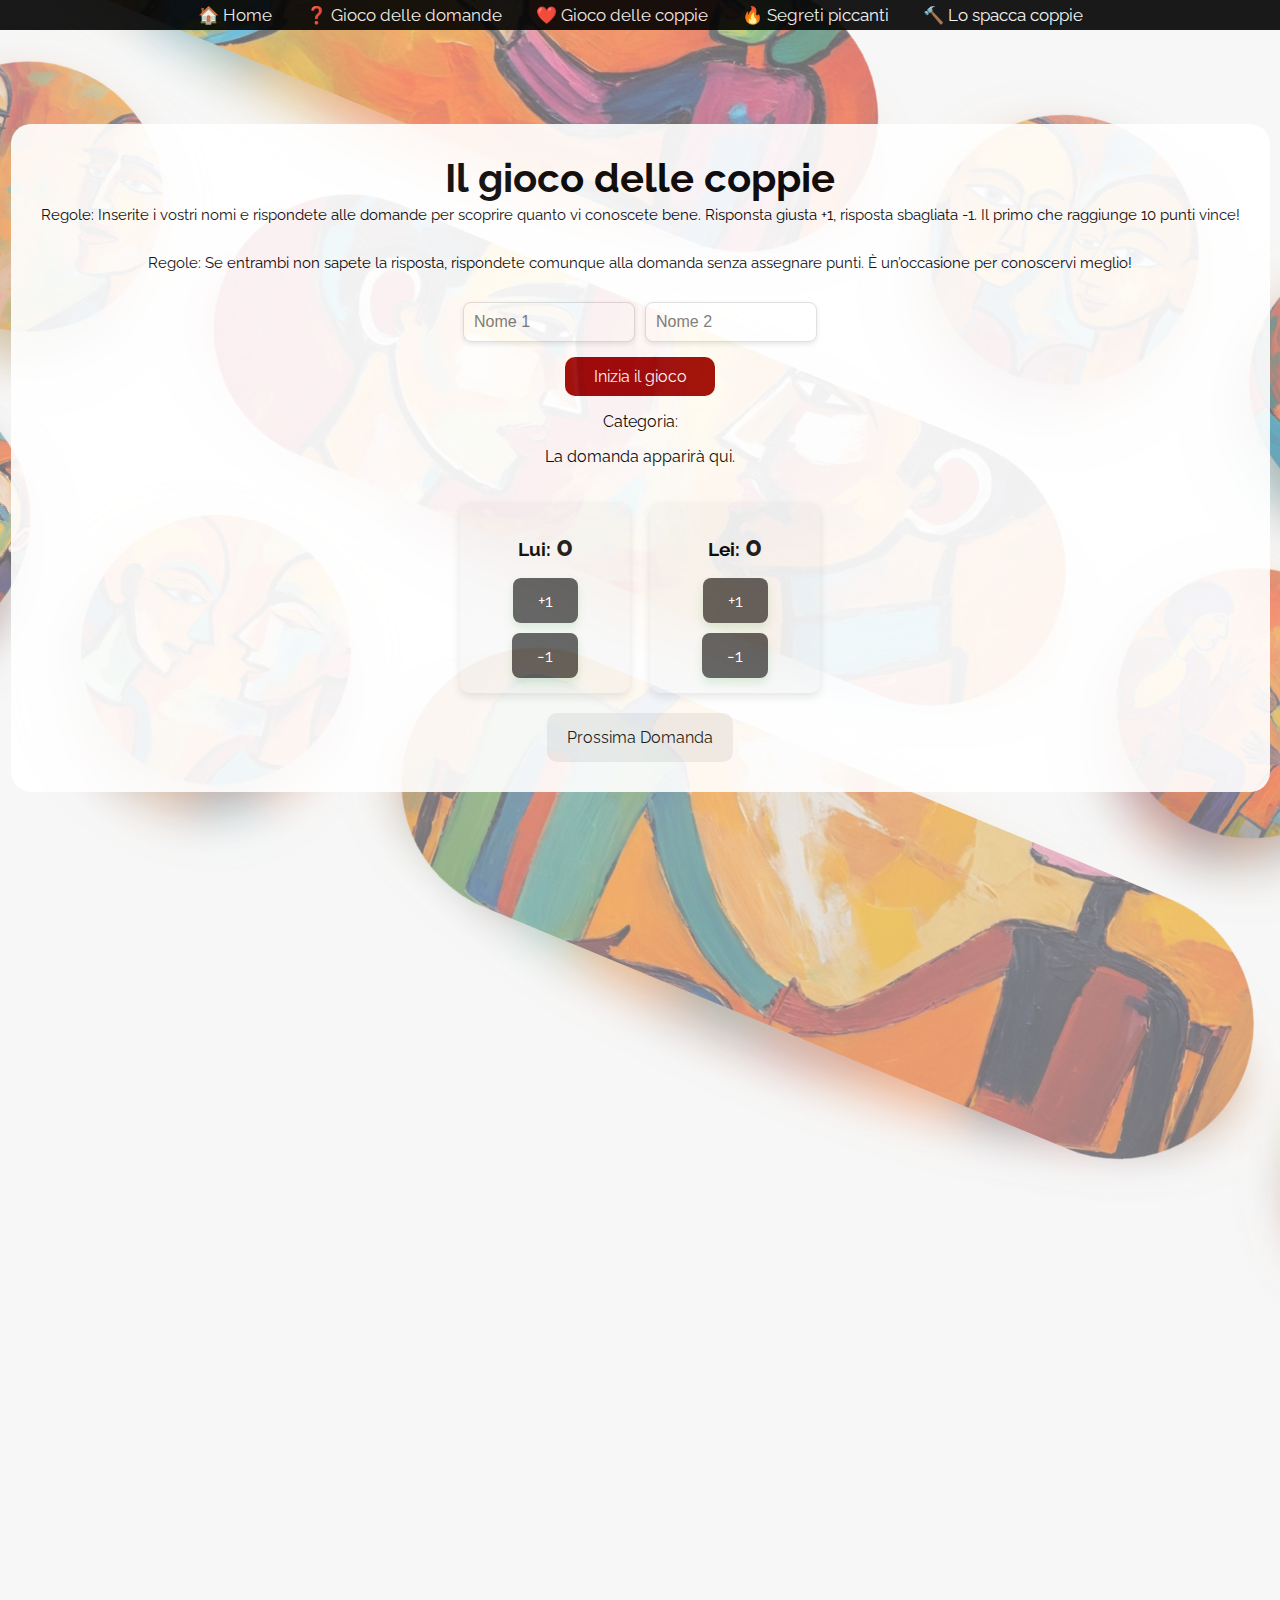
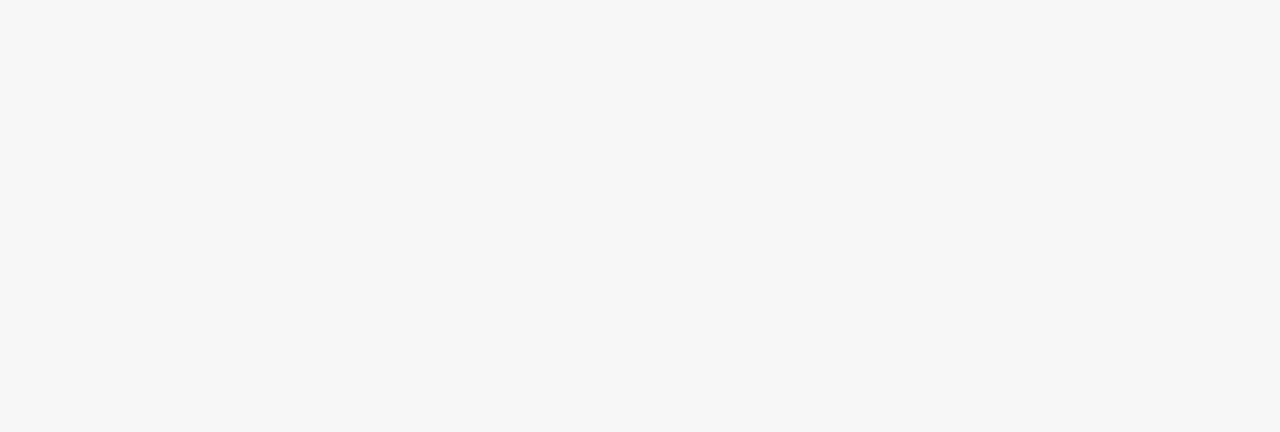
==== coppie.html @ d951045c "Update coppie.html" ====
<!DOCTYPE html>
<html lang="it">
<head>
    <meta charset="UTF-8">
    <meta name="viewport" content="width=device-width, initial-scale=1.0">
    <title>Il Gioco delle domande</title>
    <link rel="stylesheet" href="css/styles.css">
    <link rel="stylesheet" href="css/coppie.css">
</head>
<body>
<div class="wrapper-images">
	<div class="images-line">
		<div class="line large" style="background-image:url(img/bgl001.png)"></div>
		<div class="line" style="background-image:url(img/bg001.png)"></div>
		<div class="line" style="background-image:url(img/bg002.png)"></div>
		<div class="line large" style="background-image:url(img/bgl002.png)"></div>
		<div class="line" style="background-image:url(img/bg003.png)"></div>
		<div class="line" style="background-image:url(img/bg004.png)"></div>
	</div>
	<div class="images-line">
		<div class="line" style="background-image:url(img/bg005.png)"></div>
		<div class="line large" style="background-image:url(img/bgl003.png)"></div>
		<div class="line" style="background-image:url(img/bg006.png)"></div>
		<div class="line" style="background-image:url(img/bg007.png)"></div>
		<div class="line large" style="background-image:url(img/bgl004.png)"></div>
		<div class="line" style="background-image:url(img/bg008.png)"></div>
	</div>
	<div class="images-line">
		<div class="line" style="background-image:url(img/bg009.png)"></div>
		<div class="line" style="background-image:url(img/bg010.png)"></div>
		<div class="line large" style="background-image:url(img/bgl005.png)"></div>
		<div class="line" style="background-image:url(img/bg011.png)"></div>
		<div class="line" style="background-image:url(img/bg012.png)"></div>
		<div class="line large" style="background-image:url(img/bgl006.png)"></div>
	</div>
</div>
<div class="container">
	<div id="question-container">
		<h1>Il gioco delle coppie</h1>
		<h2>Regole: Inserite i vostri nomi e rispondete alle domande per scoprire quanto vi conoscete bene. Risponsta giusta +1, risposta sbagliata -1. Il primo che raggiunge 10 punti vince!</h2>
        	<h2>Regole: Se entrambi non sapete la risposta, rispondete comunque alla domanda senza assegnare punti. È un’occasione per conoscervi meglio!</h2>
       			<!-- Form per inserire i nomi dei giocatori -->
			<div id="name-input">
			<div class="input-container">
				<input type="text" id="name-him" placeholder="Nome 1">
				<input type="text" id="name-her" placeholder="Nome 2">
			</div>
     			<button onclick="startGame()">Inizia il gioco</button>
	</div>
	<!-- Box per le domande (nascosto inizialmente) -->
	<div id="question-box">
		<p id="category">Categoria:</p>
		<p id="question">La domanda apparirà qui.</p>
	</div>
  <!-- Sezione per i punteggi affiancati -->
  <div id="score-container">
  <!-- Sezione per il punteggio di Lui -->
  <div class="score-section">
    <h3><span id="label-him">Lui</span>: <span id="score-him" class="score-display">0</span></h3>
    <button class="score-btn" onclick="updateScore('him', 1)">+1</button>
    <button class="score-btn" onclick="updateScore('him', -1)">-1</button>
  </div>

  <!-- Sezione per il punteggio di Lei -->
  <div class="score-section">
    <h3><span id="label-her">Lei</span>: <span id="score-her" class="score-display">0</span></h3>
    <button class="score-btn" onclick="updateScore('her', 1)">+1</button>
    <button class="score-btn" onclick="updateScore('her', -1)">-1</button>
  </div>
</div>
      <!-- Pulsante per passare alla prossima domanda -->
      <button onclick="nextQuestion()">Prossima Domanda</button>
</div>
<div class="navbar">
  <div class="nav-links">
		<a href="index.html">🏠 Home</a>
		<a href="domande.html">❓​ Gioco delle domande</a>
		<a href="coppie.html">❤️​ Gioco delle coppie</a>
		<a href="segreti.html">🔥​ Segreti piccanti</a>
		<a href="spaccacoppie.html">🔨​ Lo spacca coppie</a>
  </div>
</div>
    <script src="js/coppie.js"></script>
</body>
</html>
---- css/styles.css ----
@import url("https://fonts.googleapis.com/css?family=Raleway:400,400i,700");
body {
	background: #f7f7f7;
	overflow: hidden;
}
.container {
	align-items: center;
	display: flex;
	flex-direction: column;
	justify-content: center;
	height: 100vh;
	z-index: 5;
	position: relative;
.logo {
	margin: 0 auto;
	margin-bottom: 0vw;
	max-width: 200px;
	background: rgba(255, 255, 255, 0.3);
	backdrop-filter: blur(10px);
	border-radius: 0%;
	padding: 5px;
img {
	width: 100%;
		}
	}
}
.menu {
	display: flex;
	flex-direction: column;
	width: 100%;
	grid-area: 1/1/2/2;
	position: relative;
	a {
		font-family: Raleway, serif;
		color: #333;
		cursor: pointer;
		font-size: 20px;
		font-weight: 700;
		line-height: 1;
		position: relative;
		text-align: center;
		margin: 1vh auto;
		padding: 2.5vh 0;
		width: 80%;
		background: rgba(255, 255, 255, 0.3);
		backdrop-filter: blur(15px);
		border-radius: 5px;
		box-shadow: 1px 1px 0 0 rgba(255, 255, 255, 0.8) inset,
			3px 5px 10px 0 rgba(0, 0, 0, 0.1);
		text-decoration: none;
		will-change: color, text-shadow, font-size;
		transition: ease all 0.3s;
		&:hover {
			transform: scale(1.1);
			background: rgba(255, 255, 255, 0.8);
		}
	}
}
.wrapper-images {
	display: flex;
	flex-direction: column;
	height: 150vh;
	justify-content: center;
	left: 50%;
	position: absolute;
	top: 50%;
	opacity: 0.6;
	transform: translate3d(-50%, -50%, 0) rotate(22.5deg);
}
.images-line {
	animation: runner 20s linear infinite;
	display: flex;
	transform: translateX(25%);
	.line {
		--tile-margin: 3vw;
		background-position: 50% 50%;
		background-size: cover;
		border-radius: 50%;
		flex: none;
		height: 30vh;
		margin: 3vw;
		width: 30vh;
		position: relative;
		&:after {
			content: "";
			background: inherit;
			display: block;
			width: 100%;
			height: 100%;
			border-radius: 50%;
			top: 3vh;
			position: absolute;
			background-size: cover;
			z-index: -1;
			filter: blur(25px) opacity(0.8);
		}
		&.large {
			border-radius: 20vh;
			width: 100vh;
		}
	}
}
/* Place the navbar at the bottom of the page, and make it stick */
.navbar {
  background-color: #000;
  overflow: hidden;
  position: fixed;
  top: 0;
  width: 100%;
  font-family: Raleway, serif;
  opacity: 0.9;
  display: flex; /* Usa Flexbox per il layout */
  justify-content: center; /* Centra i link orizzontalmente */
  align-items: center; /* Centra i link verticalmente */
  padding: 5px 15px; /* Spazio verticale per la navbar */
}

/* Links */
.nav-links a {
  color: #f2f2f2;
  text-decoration: none;
  padding: 10px 15px;
  font-size: 17px;
}

.nav-links a:hover {
  background-color: #ddd;
  color: black;
}

/* Media query per dispositivi mobili */
@media (max-width: 768px) {
  .nav-links {
    flex-direction: column; /* Disposizione verticale */
    gap: 10px; /* Spaziatura tra i link */
  }

  .nav-links a {
    padding: 10px;
    font-size: 16px; /* Riduce leggermente la dimensione del font */
    text-align: center; /* Centra il testo */
  }
}

/*contenitore delle domande */
#question-container {
  text-align: center;
  display: flex; /* Assicurati che il container si comporti da flexbox */
  flex-direction: column; /* Centra gli elementi verticalmente */
  align-items: center; /* Allinea gli elementi orizzontalmente */
  background-color: #fff;
  padding: 30px;
  border-radius: 20px;
  font-family: Raleway, serif;
  opacity: 0.9;
}

.question-box {
  padding: 20px;
  border-radius: 10px;
  background-color: #fff;
  color: #333;
  text-align: center;
  font-size: 1.2em;
  max-width: 400px;
  margin: 0 auto 20px; /* Centra il box orizzontalmente e aggiungi margine in basso */
  transition: background-color 0.3s ease;
  border: 2px solid #ddd;
}

/* Pulsanti in layout Grid */
#buttons {
  display: grid;
  grid-template-columns: repeat(2, 1fr); /* Due colonne uguali */
  gap: 20px; /* Spaziatura tra i pulsanti */
}

button {
  padding: 15px 20px;
  font-size: 1em;
  color: #121212;
  border: none;
  cursor: pointer;
  transition: background-color 0.3s, border-radius 0.3s; /* Transizione anche per border-radius */
  border-radius: 10px; /* Angoli iniziali retti */
  font-family: Raleway, serif;
}

button:hover {
  background-color: #c0c0c0; /* Colore al passaggio del mouse */
  border-radius: 15px; /* Angoli arrotondati al passaggio del mouse */
  font-weight: bold;
}

.category-buttons button {
  background-color: #007bff;
  color: #121212;
}

#random-question-btn {
  background-color: #990000;
  color: #fff;
}

h1 {
  font-size: 2.5em; /* Imposta la dimensione del font */
  color: #000; /* Imposta il colore del testo */
  margin-bottom: 5px; /* Riduci il margine sotto il titolo */
  margin-top: 0px;
}

h2 {
  font-size: 15px; /* Imposta la dimensione del font */
  color: #000; /* Imposta il colore del testo */
  font-weight: normal; /* Rende il testo in grassetto */
  text-align: center; /* Allinea il testo al centro */
  margin-top: 0; /* Rimuovi il margine sopra il sottotitolo */
  margin-bottom: 30px;
}

@keyframes runner {
	to {
		transform: translateX(-25%);
	}
}
---- css/coppie.css ----
.score-btn {
  font-size: 1.1em;
  padding: 12px 25px;
  margin: 10px 5px;
  cursor: pointer;
  border: none;
  border-radius: 8px;
  color: white;
  background-color: #575757;
  box-shadow: 0 5px 10px rgba(76, 175, 80, 0.2);
  transition: background-color 0.3s, transform 0.2s;
}

.score-btn:hover {
  background-color: #282828;
  transform: translateY(-2px); /* Effetto sollevamento */
}

.score-btn:active {
  transform: scale(0.95); /* Effetto click */
}

.score-display {
  font-weight: bold;
  font-size: 1.5em;
  color: #121212;
}

.description {
  font-size: 1rem; /* Dimensione del testo più piccola rispetto al titolo */
  color: #666; /* Colore grigio per un look più sobrio */
  text-align: center;
  margin-top: 10px; /* Distanza dal titolo */
  margin-bottom: 20px; /* Distanza dal resto del form */
}

.back {
  margin-top: 20px;
  padding: 15px 20px;
  font-size: 1em;
  color: #121212;
  background-color: #949196;
  border: none;
  cursor: pointer;
  transition: background-color 0.3s, border-radius 0.3s; /* Transizione anche per border-radius */
  box-shadow: 0px 10px 15px rgba(0, 0, 0, 0.5); /* Ombra decisa e scura */
  border-radius: 10px; /* Angoli iniziali retti */
}

.back:hover {
  background-color: #636066; /* Colore al passaggio del mouse */
  box-shadow: 0px 10px 15px rgba(0, 0, 0, 0.5); /* Ombra decisa e scura */
  border-radius: 25px; /* Angoli arrotondati al passaggio del mouse */
}

#name-input {
  display: flex;
  flex-direction: column; /* Posiziona i figli in colonna */
  align-items: center;
  gap: 15px; /* Spazio tra input-container e pulsante */
}

.input-container {
  display: flex;
  flex-direction: row; /* Posiziona i due input affiancati */
  gap: 10px; /* Spazio tra i due input */
  width: 100%; /* Adatta gli input al contenitore */
  justify-content: center; /* Centra i campi all'interno */
}

#name-input input {
  width: 150px; /* Imposta la larghezza di ciascun input */
  padding: 10px;
  font-size: 1rem;
  border: 1px solid #ddd;
  border-radius: 8px;
  box-shadow: 0 2px 5px rgba(0, 0, 0, 0.1);
}

#name-input button {
  width: 150px; /* Pulsante centrato con larghezza specifica */
  padding: 10px;
  font-size: 1rem;
  border: none;
  border-radius: 10px;
  color: white;
  background-color: #990000;
  cursor: pointer;
}

#name-input button:hover {
  background-color: #990000;
  border-radius: 15px;
}

#name-input button:active {
  transform: scale(0.95);
}

#score-container {
  display: flex; /* Layout flessibile */
  flex-direction: row; /* Disposizione orizzontale */
  justify-content: space-around; /* Spaziatura uniforme tra le sezioni */
  align-items: center; /* Allinea verticalmente le sezioni */
  margin: 20px 0; /* Spazio sopra e sotto il contenitore */
  gap: 20px; /* Spazio tra i due elementi */
}

.score-section {
  display: flex;
  flex-direction: column; /* Elementi verticali all'interno di ogni sezione */
  align-items: center; /* Centra gli elementi all'interno */
  padding: 10px;
  background-color: #f9f9f9; /* Sfondo chiaro per ogni sezione */
  border-radius: 10px; /* Angoli arrotondati */
  box-shadow: 0 4px 8px rgba(0, 0, 0, 0.1); /* Ombra leggera */
  width: 150px; /* Larghezza fissa per ogni sezione */
}

.score-section h3 {
  margin-bottom: 10px; /* Spazio tra il titolo e i pulsanti */
}

.score-btn {
  margin: 5px 0; /* Spazio verticale tra i pulsanti */
}

@media (max-width: 600px) {
  #score-container {
    flex-direction: row; /* Mantieni l'allineamento orizzontale */
    justify-content: space-evenly; /* Spaziatura uniforme */
    gap: 10px; /* Riduci lo spazio tra le sezioni */
  }

  .score-section {
    width: 100px; /* Riduci la larghezza delle sezioni */
    padding: 5px; /* Riduci il padding */
  }

  .score-section h3 {
    font-size: 16px; /* Riduci la dimensione del testo del titolo */
    margin-bottom: 5px; /* Riduci lo spazio sotto il titolo */
  }

  .score-btn {
    font-size: 0.9em; /* Riduci la dimensione del testo dei pulsanti */
    padding: 8px 15px; /* Riduci il padding dei pulsanti */
  }
}

.winner-message {
  font-size: 1.8em; /* Modifica la dimensione del testo */
  color: #121212; /* Colore del testo */
  font-weight: bold; /* Rende il testo in grassetto */
  text-align: center; /* Centra il testo */
  background: #bb86fc; /* Sfondo sfumato */
  padding: 15px; /* Spazio interno */
  border-radius: 10px; /* Angoli arrotondati */
  margin-top: 20px; /* Spazio sopra */
}
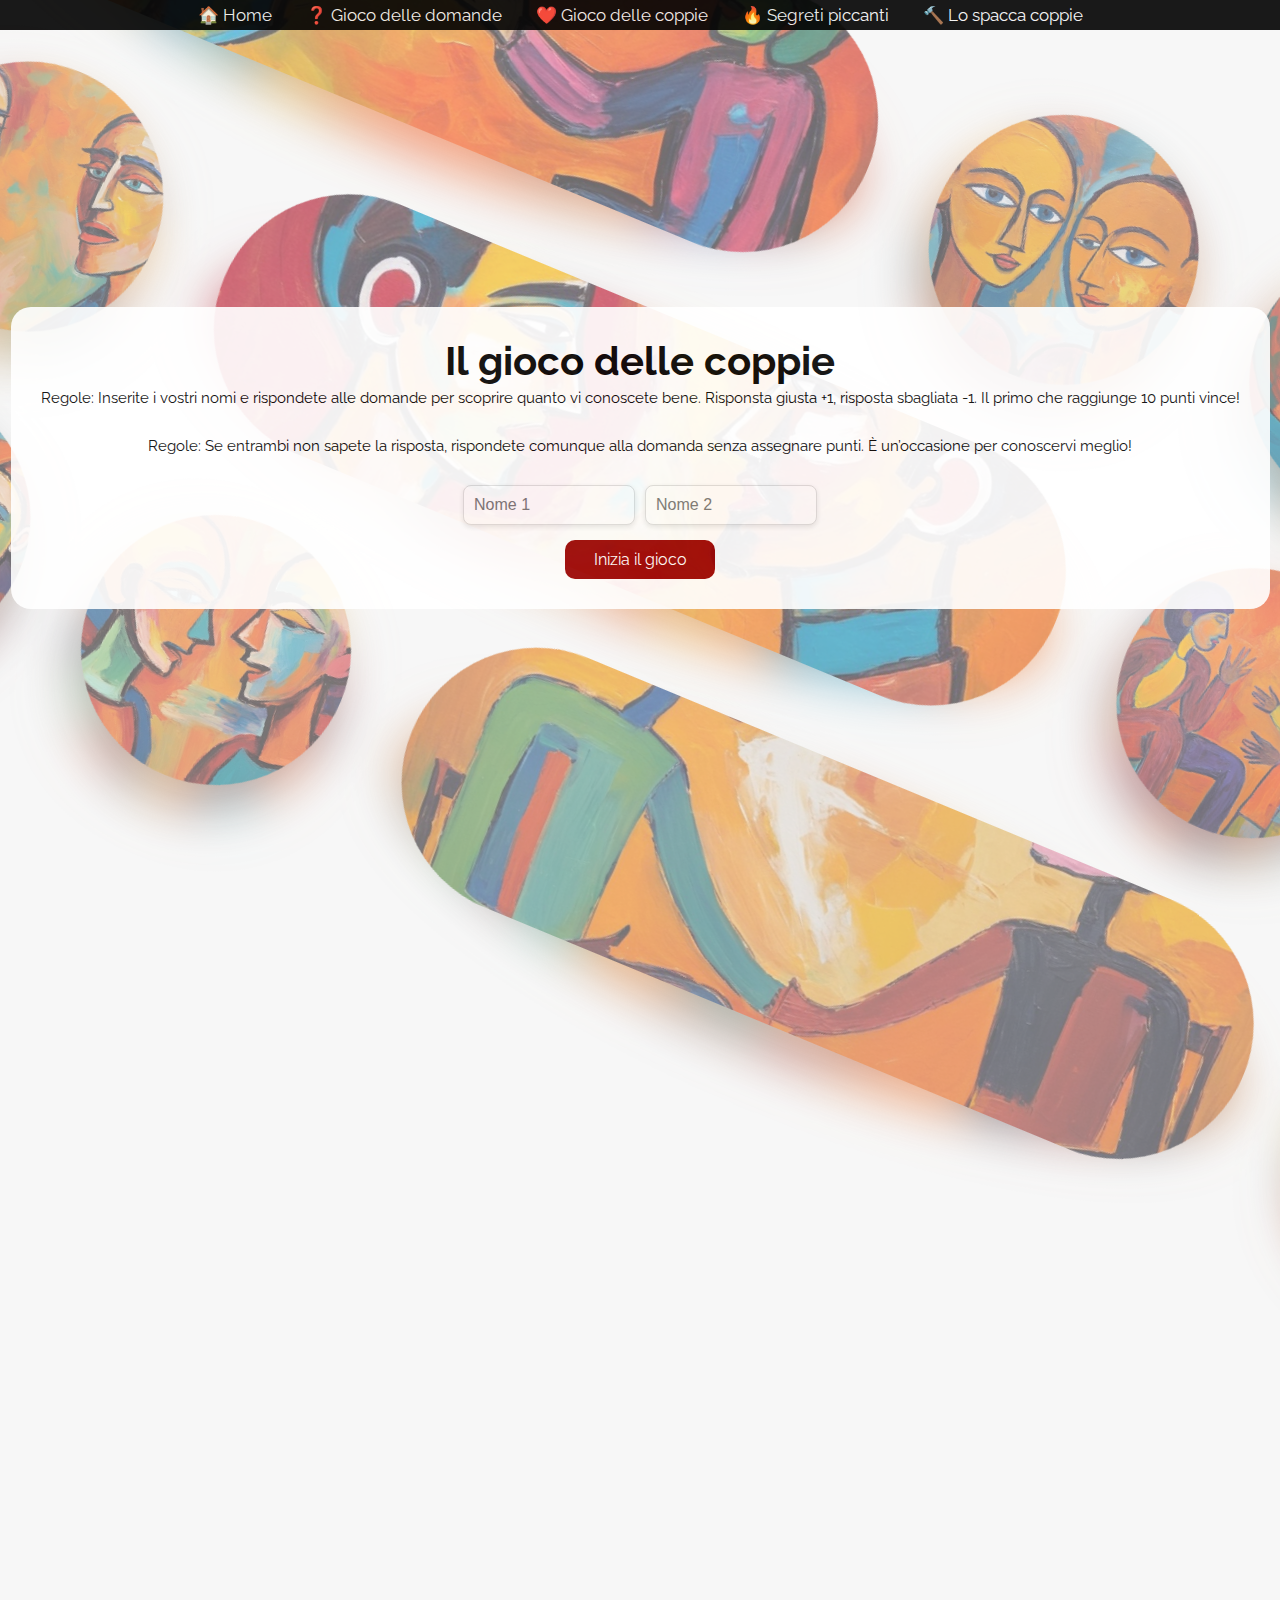
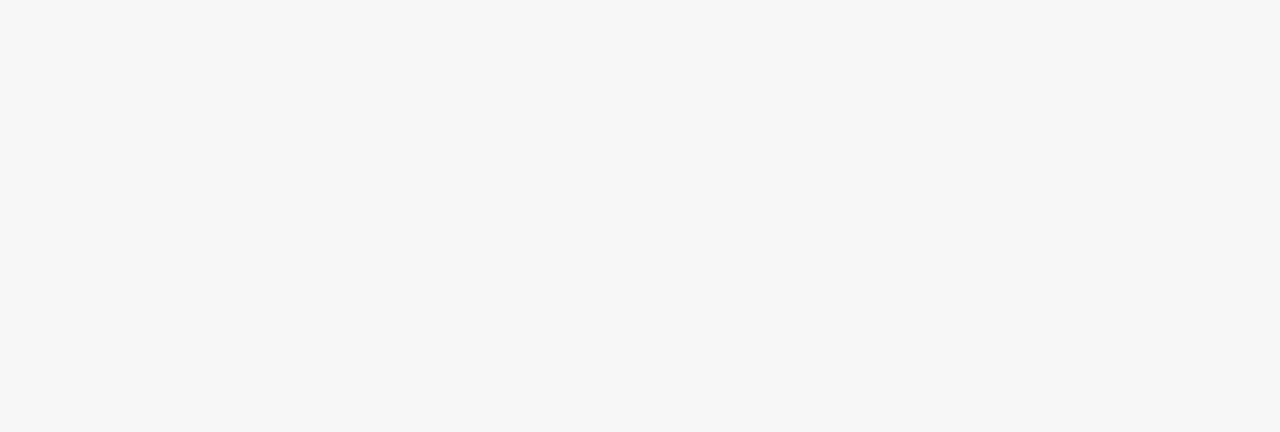
==== commit d8f987d4: "Update coppie.html" ====
--- a/coppie.html
+++ b/coppie.html
@@ -48,7 +48,8 @@
      			<button onclick="startGame()">Inizia il gioco</button>
 	</div>
 	<!-- Box per le domande (nascosto inizialmente) -->
-	<div id="question-box">
+	<div id="game-content" style="display: none;">
+		<div id="question-box">
 		<p id="category">Categoria:</p>
 		<p id="question">La domanda apparirà qui.</p>
 	</div>
@@ -71,6 +72,7 @@
       <!-- Pulsante per passare alla prossima domanda -->
       <button onclick="nextQuestion()">Prossima Domanda</button>
 </div>
+</div>
 <div class="navbar">
   <div class="nav-links">
 		<a href="index.html">🏠 Home</a>
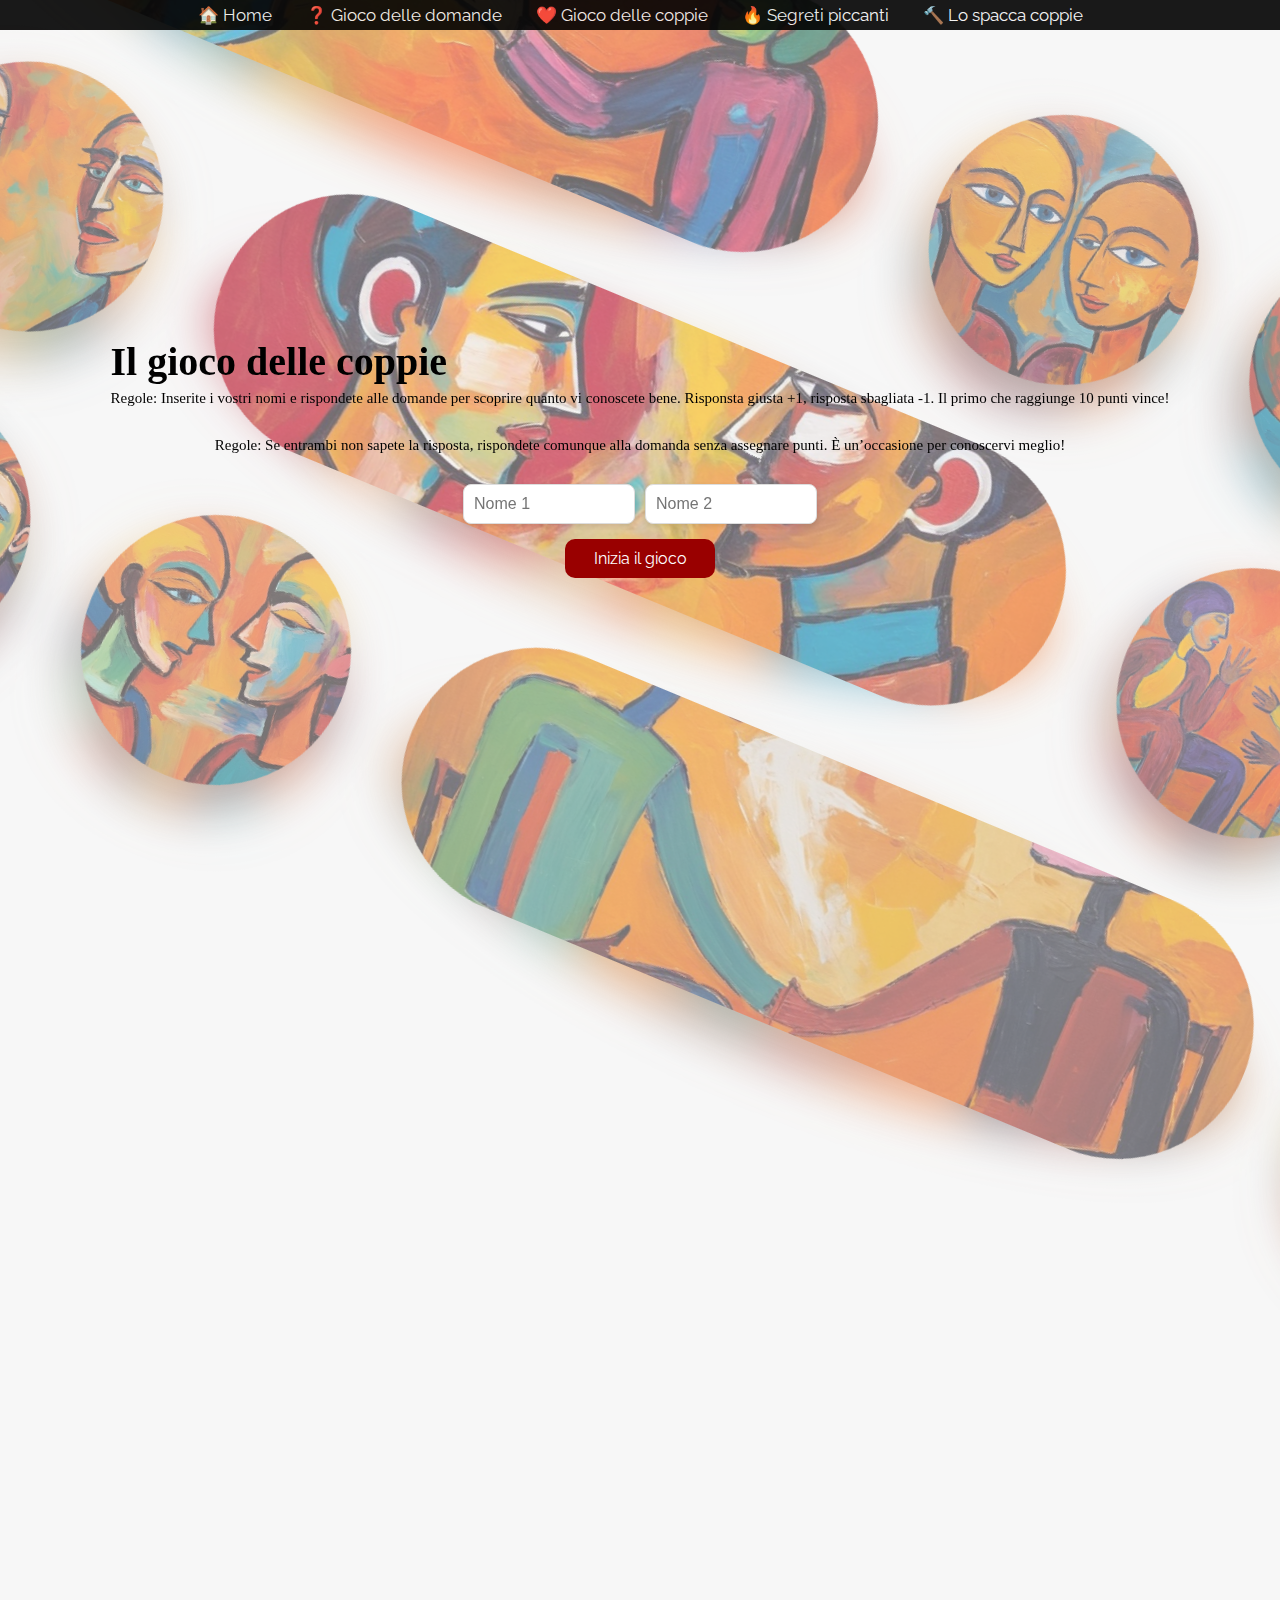
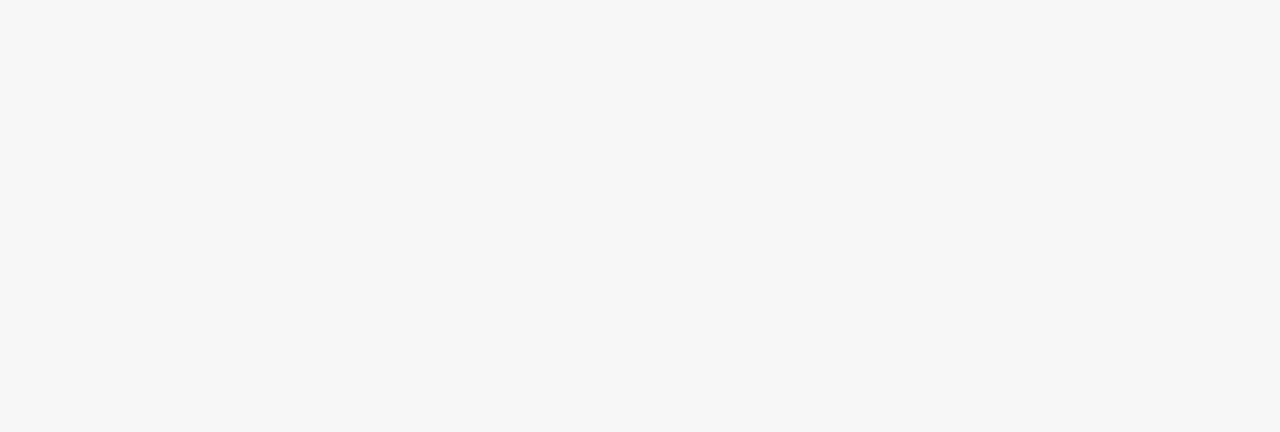
==== commit d18b60e9: "Update coppie.html" ====
--- a/coppie.html
+++ b/coppie.html
@@ -35,7 +35,7 @@
 	</div>
 </div>
 <div class="container">
-	<div id="question-container">
+	<div class="question-container">
 		<h1>Il gioco delle coppie</h1>
 		<h2>Regole: Inserite i vostri nomi e rispondete alle domande per scoprire quanto vi conoscete bene. Risponsta giusta +1, risposta sbagliata -1. Il primo che raggiunge 10 punti vince!</h2>
         	<h2>Regole: Se entrambi non sapete la risposta, rispondete comunque alla domanda senza assegnare punti. È un’occasione per conoscervi meglio!</h2>
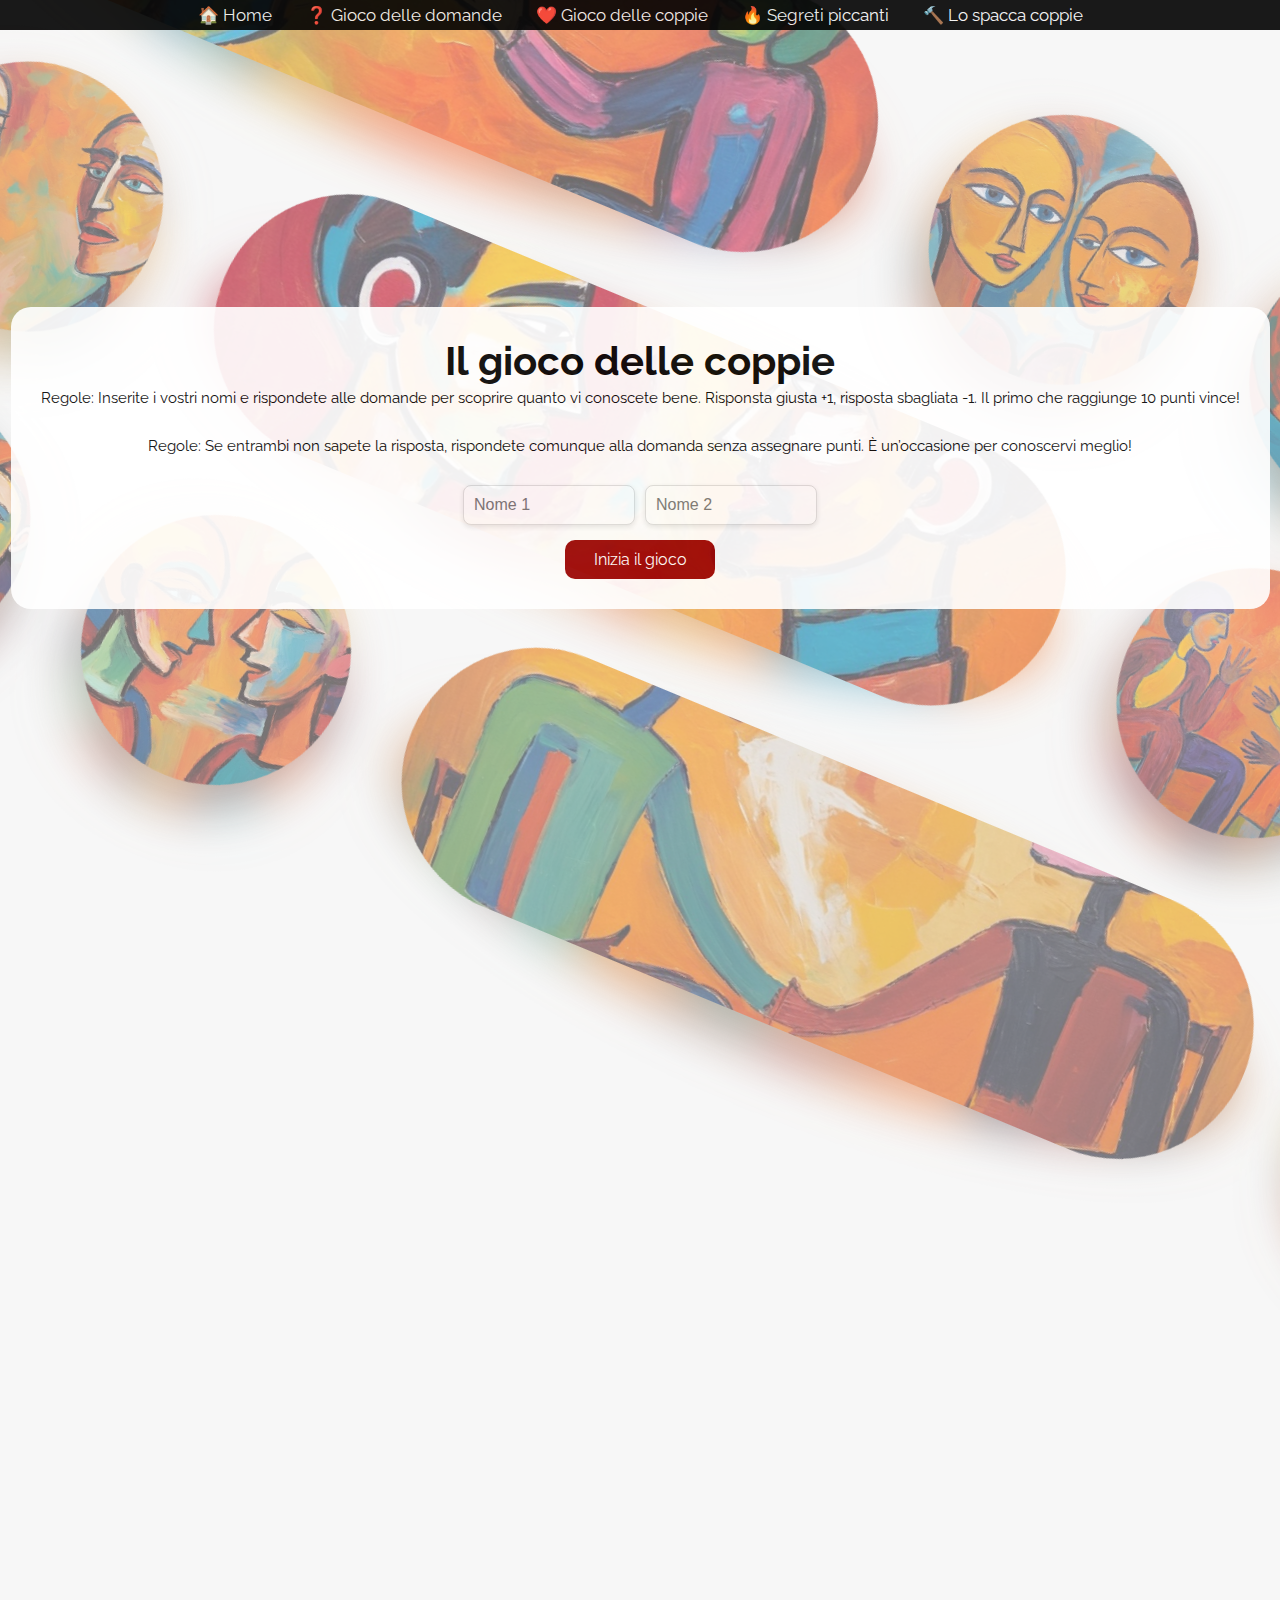
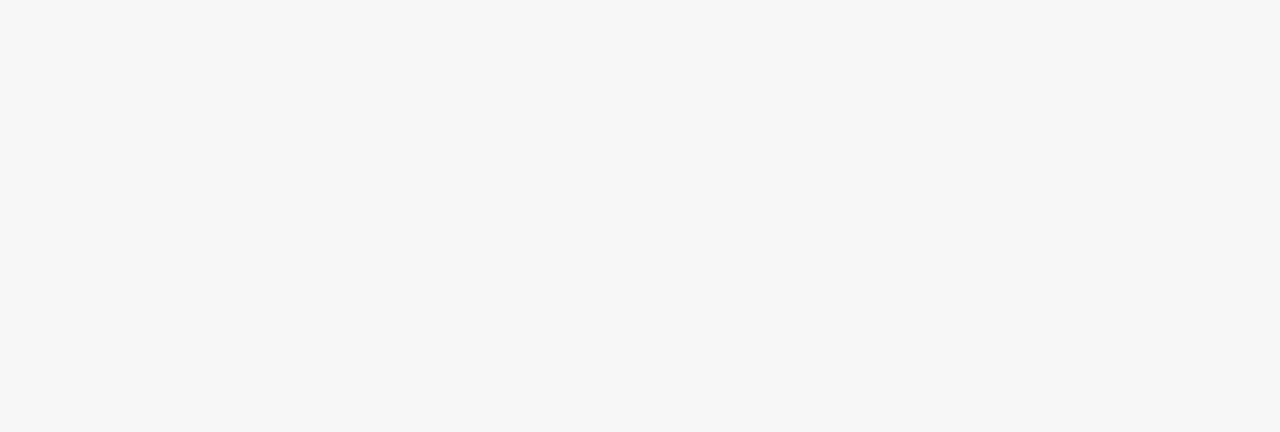
==== commit 4322f1b3: "Update coppie.html" ====
--- a/coppie.html
+++ b/coppie.html
@@ -35,7 +35,7 @@
 	</div>
 </div>
 <div class="container">
-	<div class="question-container">
+	<div id="question-container">
 		<h1>Il gioco delle coppie</h1>
 		<h2>Regole: Inserite i vostri nomi e rispondete alle domande per scoprire quanto vi conoscete bene. Risponsta giusta +1, risposta sbagliata -1. Il primo che raggiunge 10 punti vince!</h2>
         	<h2>Regole: Se entrambi non sapete la risposta, rispondete comunque alla domanda senza assegnare punti. È un’occasione per conoscervi meglio!</h2>
@@ -49,7 +49,7 @@
 	</div>
 	<!-- Box per le domande (nascosto inizialmente) -->
 	<div id="game-content" style="display: none;">
-		<div id="question-box">
+		<div class="question-box">
 		<p id="category">Categoria:</p>
 		<p id="question">La domanda apparirà qui.</p>
 	</div>
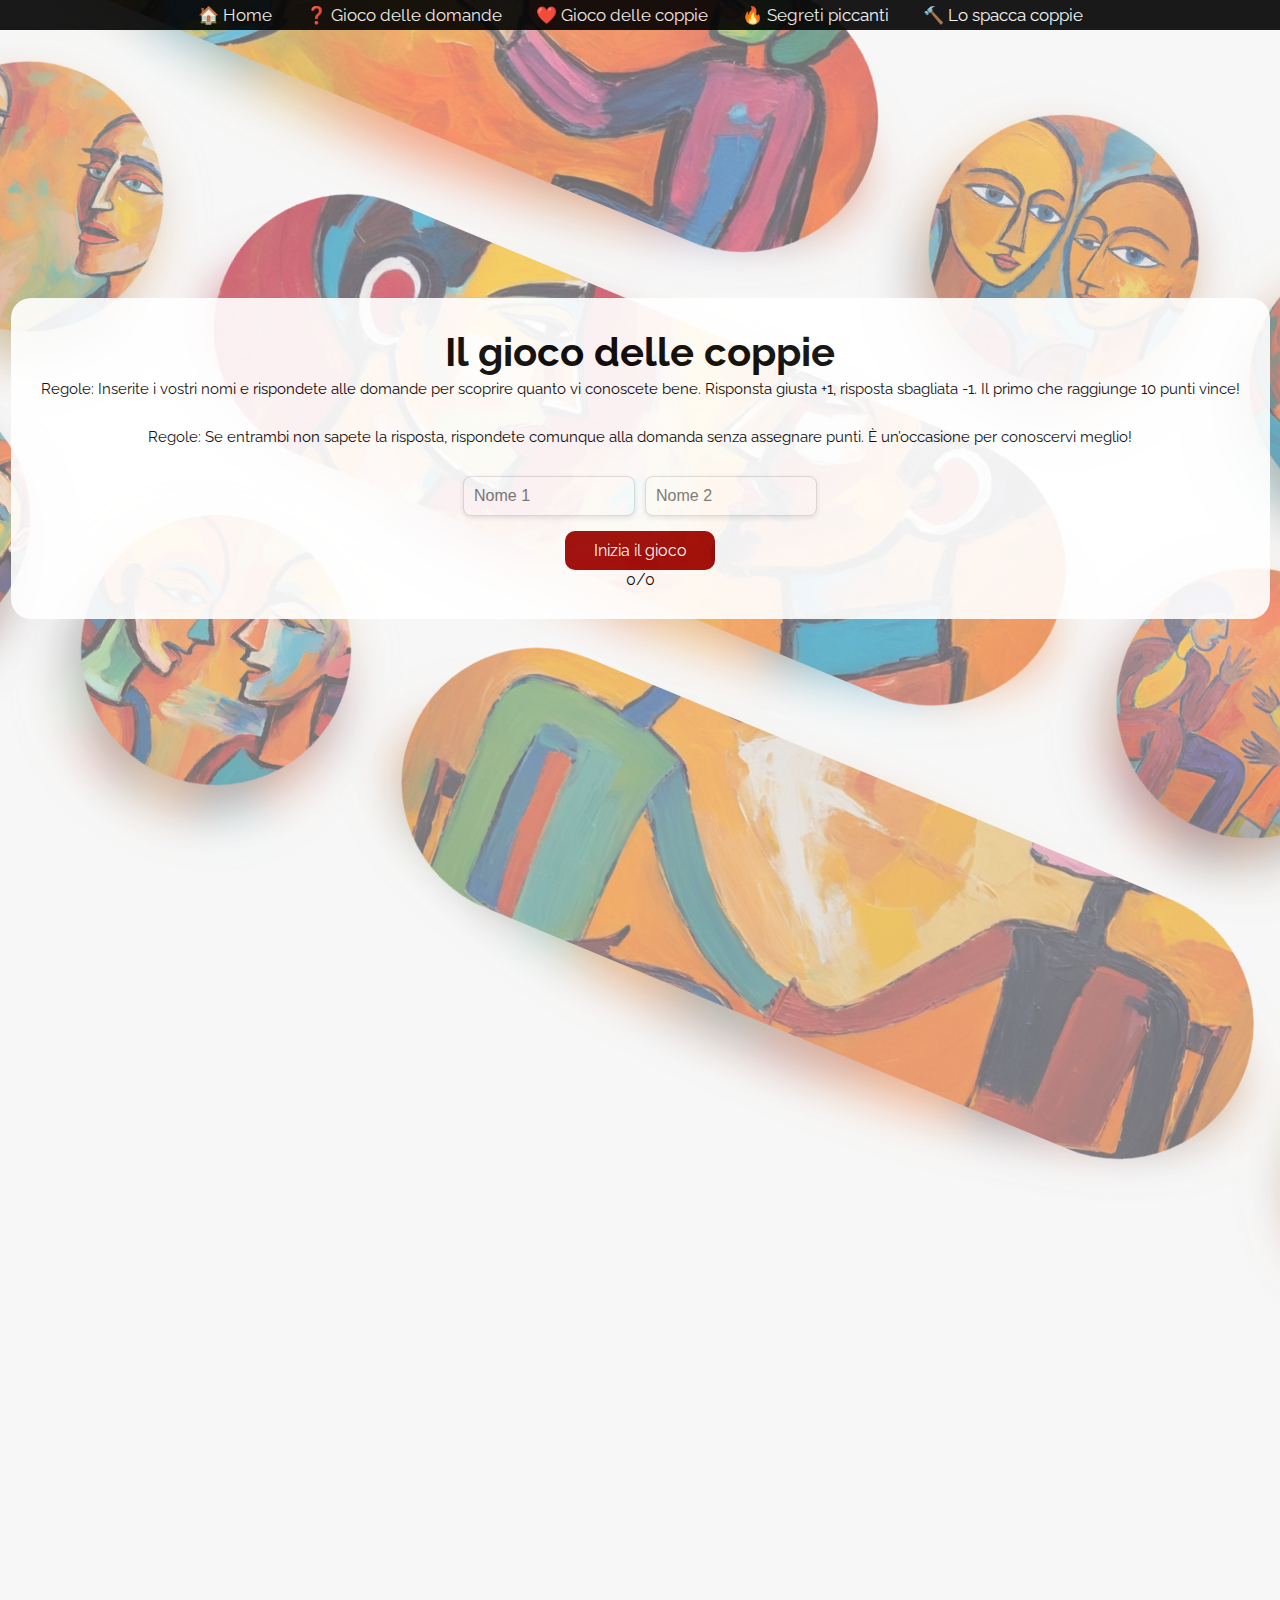
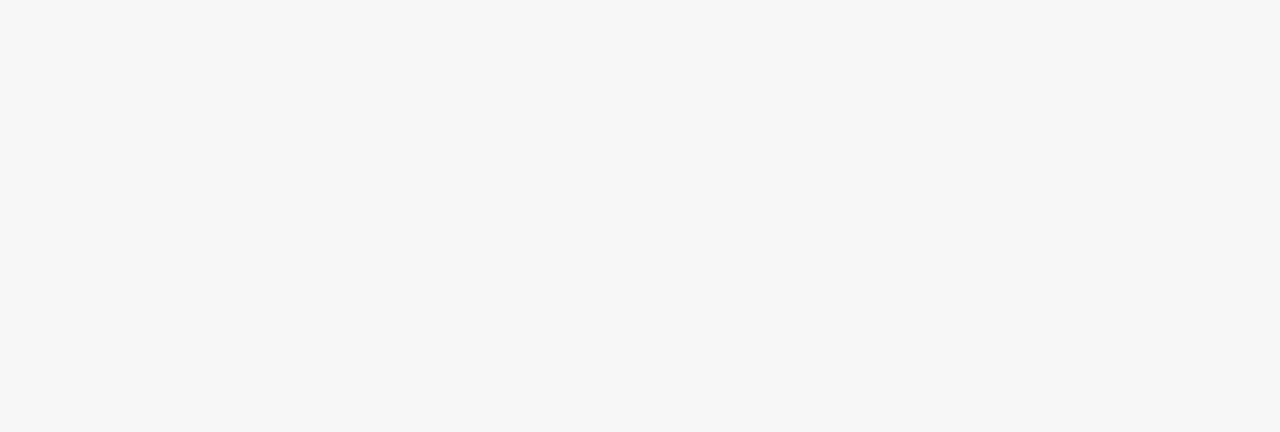
==== commit ca969810: "Update coppie.html" ====
--- a/coppie.html
+++ b/coppie.html
@@ -48,11 +48,23 @@
      			<button onclick="startGame()">Inizia il gioco</button>
 	</div>
 	<!-- Box per le domande (nascosto inizialmente) -->
-	<div id="game-content" style="display: none;">
+	<div id="question-counter">0/0</div>
+		<div id="game-content" style="display: none;">
 		<div class="question-box">
 		<p id="category">Categoria:</p>
 		<p id="question">La domanda apparirà qui.</p>
 	</div>
+<div id="progress-container">
+  <div>
+    <span id="label-him">Lui</span>
+    <div class="progress-bar"><div id="progress-him" class="progress"></div></div>
+  </div>
+  <div>
+    <span id="label-her">Lei</span>
+    <div class="progress-bar"><div id="progress-her" class="progress"></div></div>
+  </div>
+</div>
+
   <!-- Sezione per i punteggi affiancati -->
   <div id="score-container">
   <!-- Sezione per il punteggio di Lui -->
--- a/css/coppie.css
+++ b/css/coppie.css
@@ -158,3 +158,20 @@
   border-radius: 10px; /* Angoli arrotondati */
   margin-top: 20px; /* Spazio sopra */
 }
+
+.progress-bar {
+  width: 100%;
+  background-color: #ddd;
+  border-radius: 10px;
+  margin: 10px 0;
+  height: 20px;
+  overflow: hidden;
+}
+
+.progress {
+  height: 100%;
+  background-color: #4caf50;
+  width: 0%;
+  transition: width 0.5s ease-in-out;
+}
+
